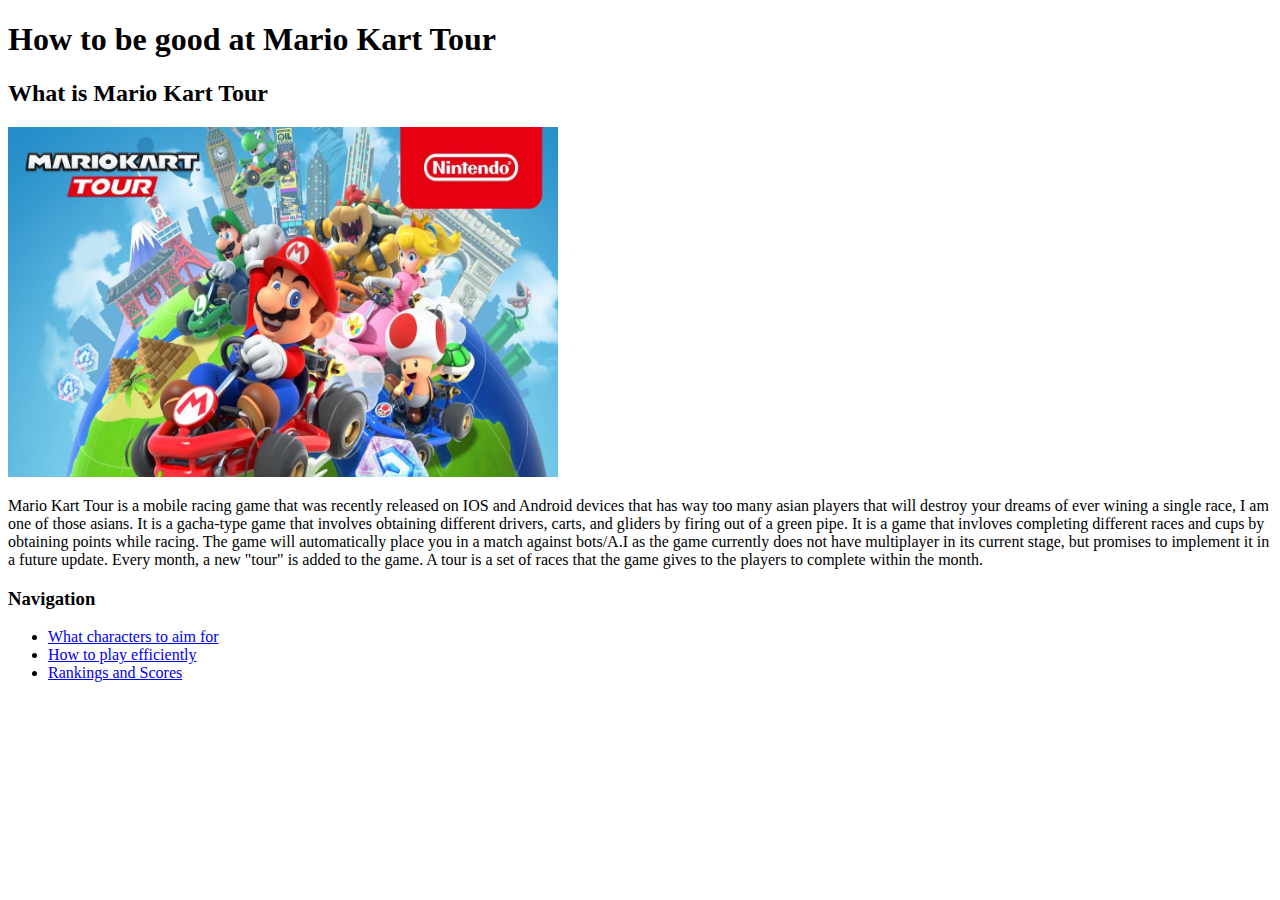
==== index.html @ eced3305 "Add files via upload" ====
<!doctype html>
	<html>
		<head>
			<meta charset = "UTF-8">
				<title>How to be good at Mario Kart Tour</title>
				<link rel= "stylesheet" type= "text/css" href= "Index.css"/>
		</head>
		<body>
			<div id= "container">
		<h1>How to be good at Mario Kart Tour</h1>
		<div>
		<h2>What is Mario Kart Tour</h2>
		<img src= Images/mariokart3.jpg alt= "Mario Kart Tour logo" class= "center" width= "550" height= "350">
		<div>
		<p>Mario Kart Tour is a mobile racing game that was recently released on IOS and Android devices that has way too many asian players that will destroy your dreams of ever wining a single race, I am one of those asians.
		It is a gacha-type game that involves obtaining different drivers, carts, and gliders by firing out of a green pipe. 
		It is a game that invloves completing different races and cups by obtaining points while racing. 
		The game will automatically place you in a match against bots/A.I as the game currently does not have multiplayer in its current stage, but promises to implement it in a future update.
		Every month, a new "tour" is added to the game. A tour is a set of races that the game gives to the players to complete within the month.</p>
		<div>
		<h3>Navigation</h3>
		<ul>
			<li><a href= "What Character to aim for.html">What characters to aim for</a></li>
		<div>
			<li><a href= "How to play efficiently.html">How to play efficiently</a></li>
		<div>
			<li><a href= "Rankings and scores.html">Rankings and Scores</a></li>
		</ul>
		</body>
	</html>
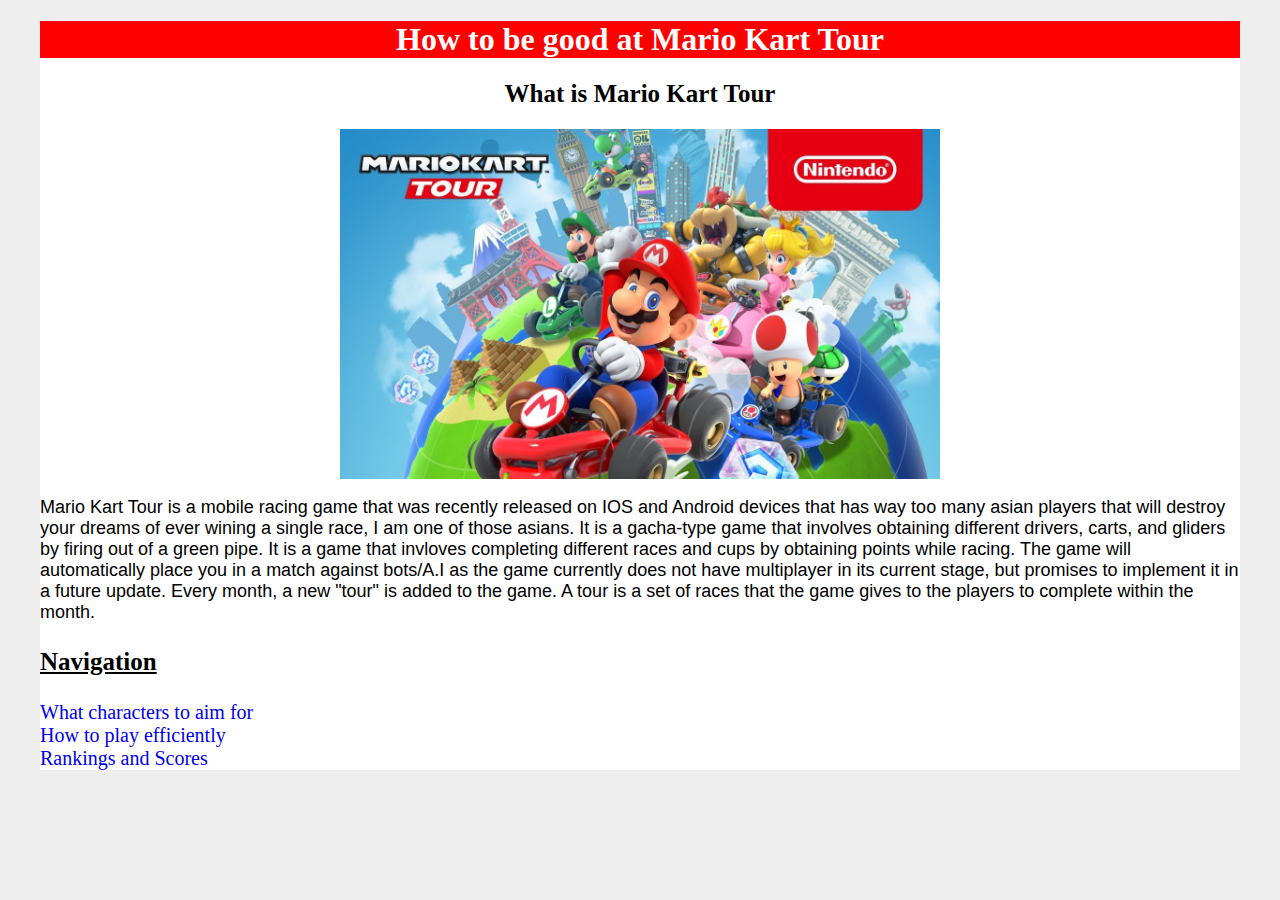
==== commit 9e7a8faf: "Add files via upload" ====
--- a/index.html
+++ b/index.html
@@ -3,7 +3,7 @@
 		<head>
 			<meta charset = "UTF-8">
 				<title>How to be good at Mario Kart Tour</title>
-				<link rel= "stylesheet" type= "text/css" href= "Index.css"/>
+				<link rel= "stylesheet" type= "text/css" href= "index.css"/>
 		</head>
 		<body>
 			<div id= "container">
--- a/index.css
+++ b/index.css
@@ -0,0 +1,48 @@
+h1 {
+	text-align:center;
+	background-color:red;
+	color:white;
+}
+
+a {
+	text-decoration:none;
+	font-size:20px;
+}
+
+ul {
+	list-style-type:none;
+	padding:0;
+}
+
+h3 {
+	text-decoration:underline;
+	font-size:25px;
+}
+
+body {
+	background-color:#EEE;
+}
+
+#container {
+	background-color:white;
+	width:1200px;
+	margin-left:auto;
+	margin-right:auto;
+}
+
+.center {
+  display: block;
+  margin-left: auto;
+  margin-right: auto;
+  width: 50%;
+}
+
+h2 {
+	text-align:center;
+	font-size:25px;
+}
+
+p {
+	font-family:sans-serif;
+	font-size:18px;
+}
